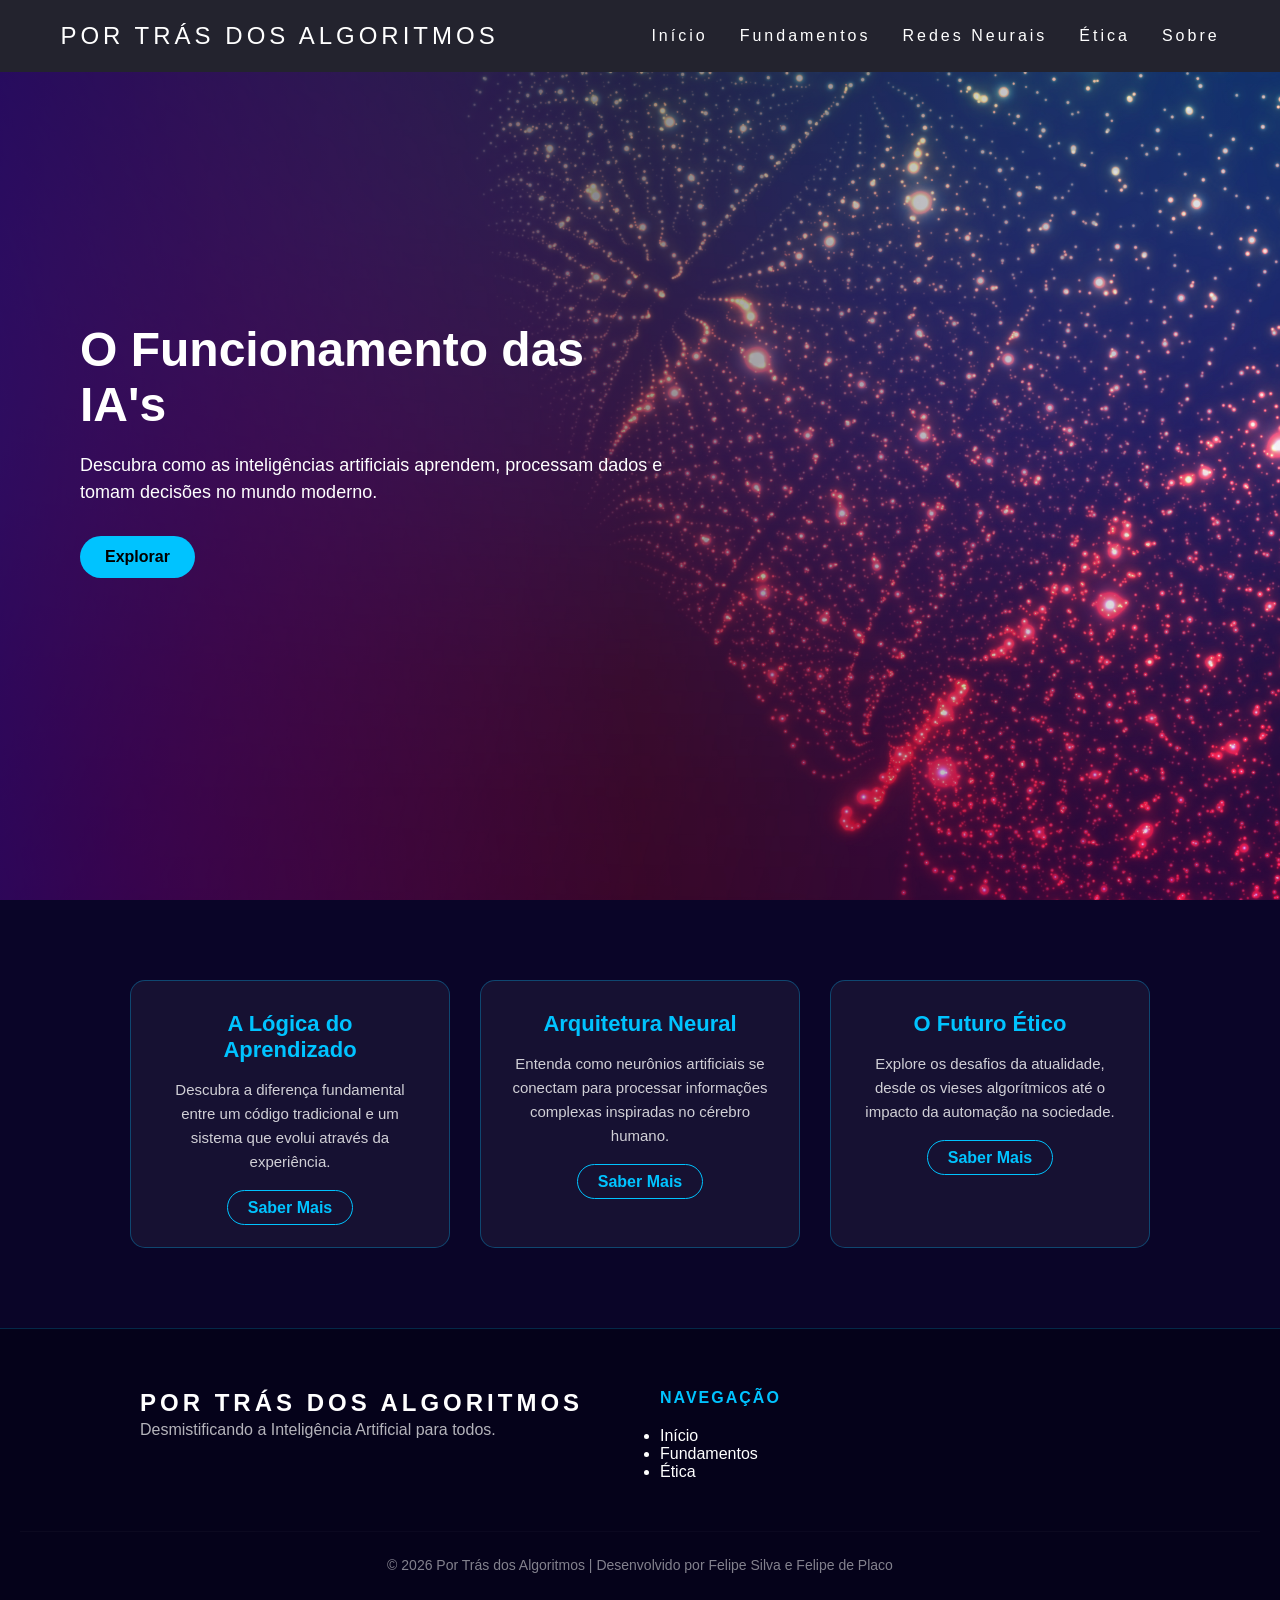
==== pages/index.html @ 89213008 "commit inicial page" ====
<!DOCTYPE html>
<html lang="pt-br">
<head>
    <meta charset="UTF-8">
    <title>O Funcionamento das IA's</title>
    <link rel="stylesheet" href="/style.css">
</head>
<body>
    <header>
        <nav>
            <a class="logo" href="/"> Por Trás dos Algoritmos </a>
                <ul class="nav-list">
                    <li><a href="index.html">Início</a></li>
                    <li><a href="fundamentos.html">Fundamentos</a></li>
                    <li><a href="redes-neurais.html">Redes Neurais</a></li>
                    <li><a href="etica.html">Ética</a></li>
                    <li><a href="sobre.html">Sobre</a></li>
                </ul>
        </nav>
    </header>


    <section class="hero">
        <div class="overlay"></div>

        <div class="content">
            <h1>O Funcionamento das IA's</h1>
            <p>
                Descubra como as inteligências artificiais aprendem,
                processam dados e tomam decisões no mundo moderno.
            </p>
            
            <a href="#conteudo" class="btn">Explorar</a>
        </div>
    </section>

    <section id="conteudo" class="container-cards">
        <div class="card">
            <h3>A Lógica do Aprendizado</h3>
            <p>Descubra a diferença fundamental entre um código tradicional e um sistema que evolui através da experiência.</p>
            <a href="fundamentos.html" class="btn-card">Saber Mais</a>
        </div>

        <div class="card">
            <h3>Arquitetura Neural</h3>
            <p>Entenda como neurônios artificiais se conectam para processar informações complexas inspiradas no cérebro humano.</p>
            <a href="redes-neurais.html" class="btn-card">Saber Mais</a>
        </div>

        <div class="card">
            <h3>O Futuro Ético</h3>
            <p>Explore os desafios da atualidade, desde os vieses algorítmicos até o impacto da automação na sociedade.</p>
            <a href="etica.html" class="btn-card">Saber Mais</a>
        </div>
    </section>

    <footer class="footer">
        <div class="footer-content">
            <div class="footer-section">
                <h3 class="logo">Por Trás dos Algoritmos</h3>
                <p>Desmistificando a Inteligência Artificial para todos.</p>
            </div>
            
            <div class="footer-section">
                <h4>Navegação</h4>
                <ul>
                    <li><a href="index.html">Início</a></li>
                    <li><a href="fundamentos.html">Fundamentos</a></li>
                    <li><a href="etica.html">Ética</a></li>
                </ul>
            </div>
            
        </div>
        <div class="footer-bottom">
            &copy; 2026 Por Trás dos Algoritmos | Desenvolvido por Felipe Silva e Felipe de Placo
        </div>
    </footer>

</body>
</html>
---- style.css ----
* {
    margin: 0;
    padding: 0;
    box-sizing: border-box;
    font-family:'Trebuchet MS', 'Lucida Sans Unicode', 'Lucida Grande', 'Lucida Sans', Arial, sans-serif
}

header {
    position: absolute; 
    top: 0;
    left: 0;
    width: 100%;
    z-index: 100;
}

a {
    color: white;
    text-decoration: none;
}

a:hover {
    opacity: 0.7;
}

.logo {
    font-size: 24px;
    text-transform: uppercase;
    letter-spacing: 4px;
}

nav {
    display: flex;
    justify-content: space-around;
    align-items: center;
    font-family: system-ui, -apple-system, Arial, Helvetica, sans-serif;
    background-color: #23232e;
    height: 8vh;
}

body {
    background-image: linear-gradient(to top, #173361 , #313562 , #472B52 , #391240 , #430849);
    background-attachment: fixed;
}

.nav-list {
    list-style: none;
    display: flex;
}

.nav-list li {
    letter-spacing: 3px;
    margin-left: 32px;
}

.hero {
    position: relative;
    height: 100vh;
    background: url(Images/1244.jpg) no-repeat center;
    background-size: cover;
    display: flex;
    align-items: center;
}

.overlay {
    position: absolute;
    width: 100%;
    height: 100%;
    background: linear-gradient(
        to right,
        rgba(9, 0, 92, 0.8),  
        rgba(0, 0, 0, 0.4),
        transparent
    );
}

.content {
    position: relative;
    color: white;
    max-width: 600px;
    margin-left: 80px;
}

.content h1 {
    font-size: 48px;
    margin-bottom: 20px;
}

.content p {
    font-size: 18px;
    margin-bottom: 30px;
    line-height: 1.5;
}

.btn {
    display: inline-block;
    padding: 12px 25px;
    background: #00c3ff;
    color: black;
    text-decoration: none;
    border-radius: 25px;
    font-weight: bold;
    transition: 0.3s;
}

.btn:hover {
    background: #00a2d6;
}

.container-cards {
    display: flex;       
    justify-content: center; 
    gap: 30px;            
    padding: 80px 20px;     
    background-color: #0a0528; 
    flex-wrap: wrap;          
}

.card {
    background: rgba(255, 255, 255, 0.05); 
    border: 1px solid rgba(0, 195, 255, 0.3);
    padding: 30px;
    width: 320px;
    border-radius: 15px;
    text-align: center;
    color: white;
    transition: all 0.4s ease;
}

.card:hover {
    transform: translateY(-15px); 
    border-color: #00c3ff;        
    background: rgba(0, 195, 255, 0.1); 
    box-shadow: 0 10px 30px rgba(0, 195, 255, 0.2); 
}

.card h3 {
    margin-bottom: 15px;
    color: #00c3ff;
    font-size: 22px;
}

.card p {
    font-size: 15px;
    line-height: 1.6;
    margin-bottom: 25px;
    opacity: 0.8;
}

.btn-card {
    color: #00c3ff;
    text-decoration: none;
    font-weight: bold;
    border: 1px solid #00c3ff;
    padding: 8px 20px;
    border-radius: 20px;
    transition: 0.3s;
}

.btn-card:hover {
    background: #00c3ff;
    color: black;
}

.footer {
    background-color: #05021a; 
    padding: 60px 20px 30px;
    color: white;
    border-top: 1px solid rgba(0, 195, 255, 0.2);
    margin-top: 0; 
}

.footer-content {
    display: flex;
    justify-content: space-around; 
    flex-wrap: wrap;
    gap: 40px;
    max-width: 1000px;
    margin: 0 auto;
}

.footer-section {
    flex: 1;
    min-width: 280px;
}

.footer-section h4 {
    color: #00c3ff;
    margin-bottom: 20px;
    text-transform: uppercase;
    font-size: 16px;
    letter-spacing: 2px;
}

.footer-section p {
    opacity: 0.7;
    line-height: 1.6;
    max-width: 400px;
}

.footer-nav {
    list-style: none;
}

.footer-nav li {
    margin-bottom: 12px;
}

.footer-nav a {
    transition: 0.3s;
    opacity: 0.8;
}

.footer-nav a:hover {
    color: #00c3ff;
    opacity: 1;
    padding-left: 5px; 
}

.footer-bottom {
    text-align: center;
    margin-top: 50px;
    padding-top: 25px;
    border-top: 1px solid rgba(255, 255, 255, 0.05);
    font-size: 14px;
    opacity: 0.5;
}
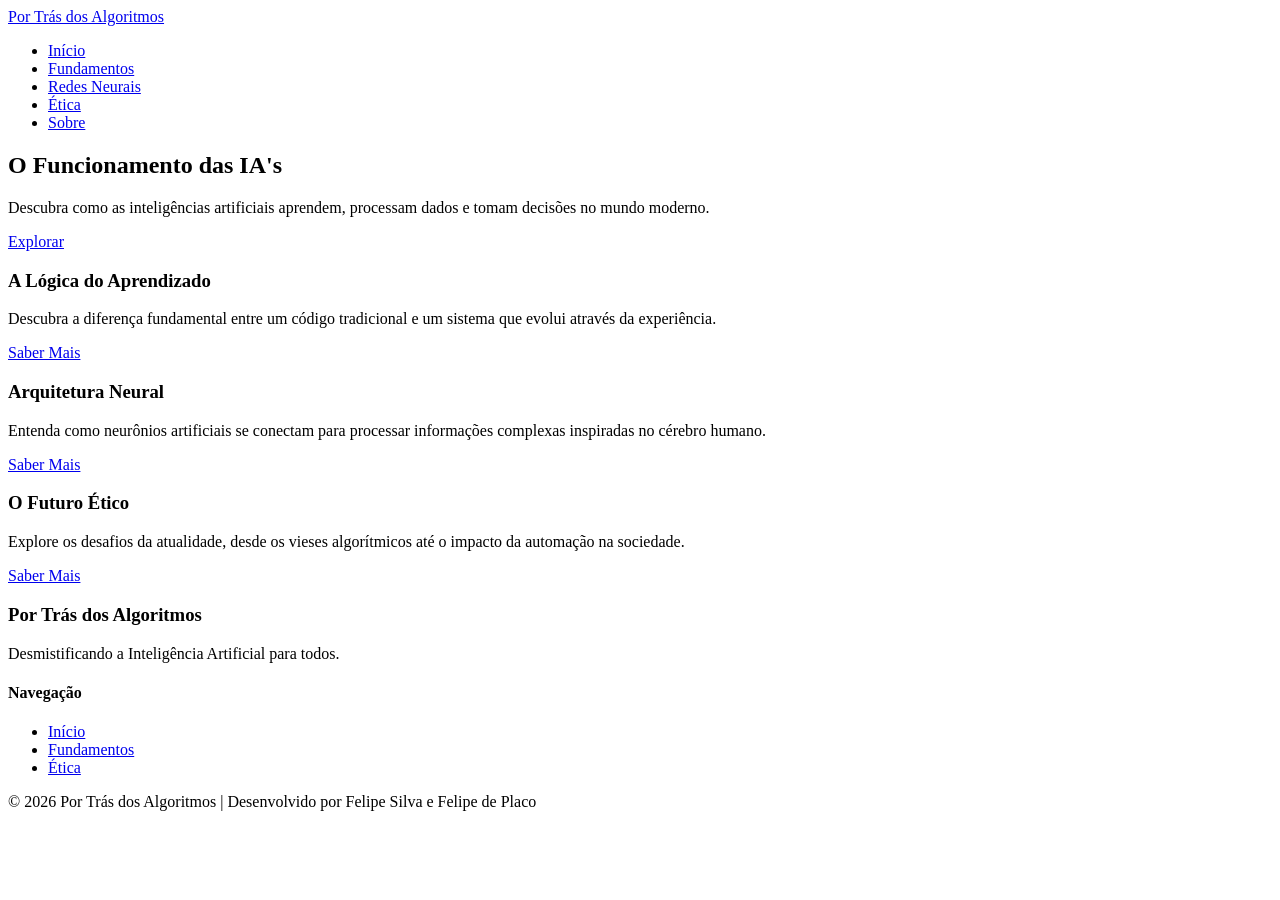
==== commit 10031654: "css corrigiddo" ====
--- a/pages/index.html
+++ b/pages/index.html
@@ -3,7 +3,7 @@
 <head>
     <meta charset="UTF-8">
     <title>O Funcionamento das IA's</title>
-    <link rel="stylesheet" href="/style.css">
+    <link rel="stylesheet" href="/IA-Site/style.css">
 </head>
 <body>
     <header>
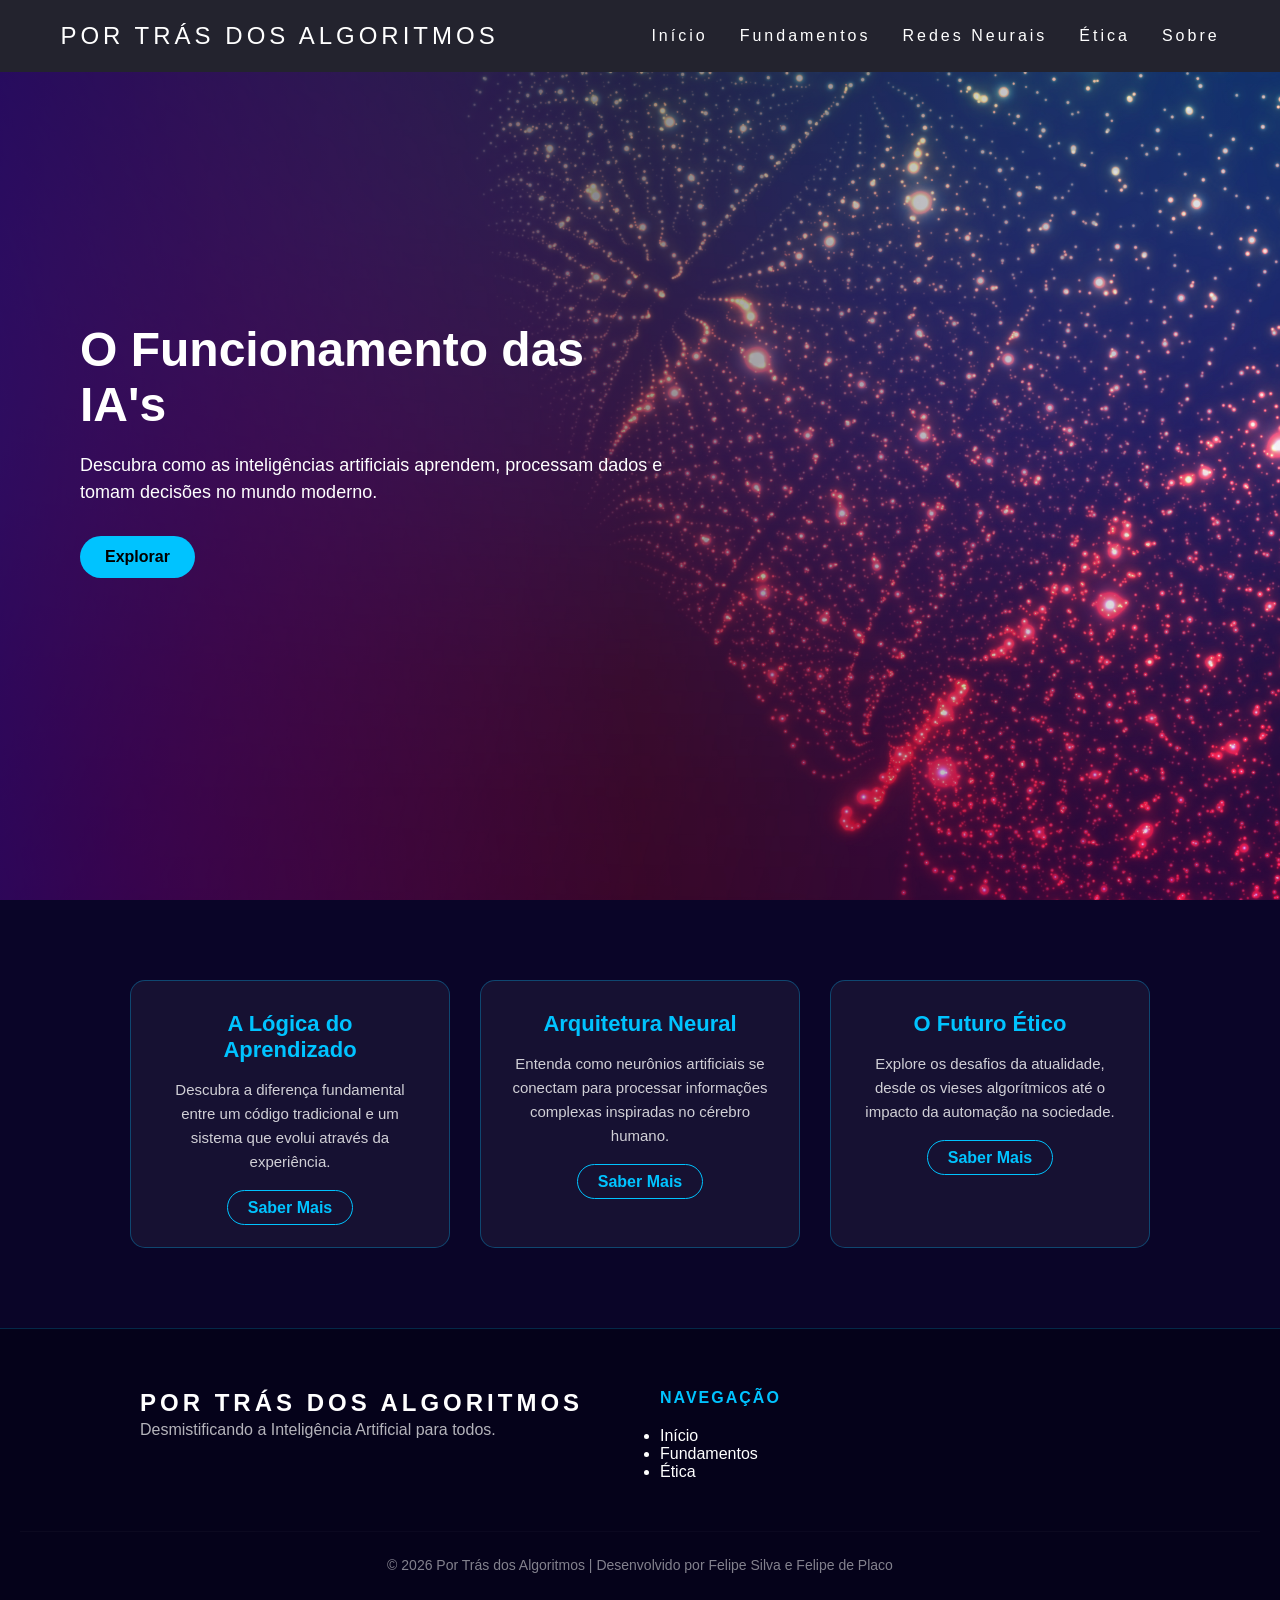
==== commit 8fc07532: "commit rename" ====
--- a/pages/index.html
+++ b/pages/index.html
@@ -3,7 +3,7 @@
 <head>
     <meta charset="UTF-8">
     <title>O Funcionamento das IA's</title>
-    <link rel="stylesheet" href="/IA-Site/style.css">
+    <link rel="stylesheet" href="/style.css">
 </head>
 <body>
     <header>
--- a/style.css
+++ b/style.css
@@ -0,0 +1,280 @@
+* {
+    margin: 0;
+    padding: 0;
+    box-sizing: border-box;
+    font-family:'Trebuchet MS', 'Lucida Sans Unicode', 'Lucida Grande', 'Lucida Sans', Arial, sans-serif
+}
+
+header {
+    position: absolute; 
+    top: 0;
+    left: 0;
+    width: 100%;
+    z-index: 100;
+}
+
+a {
+    color: white;
+    text-decoration: none;
+}
+
+a:hover {
+    opacity: 0.7;
+}
+
+.logo {
+    font-size: 24px;
+    text-transform: uppercase;
+    letter-spacing: 4px;
+}
+
+nav {
+    display: flex;
+    justify-content: space-around;
+    align-items: center;
+    font-family: system-ui, -apple-system, Arial, Helvetica, sans-serif;
+    background-color: #23232e;
+    height: 8vh;
+}
+
+body {
+    background-image: linear-gradient(to top, #173361 , #313562 , #472B52 , #391240 , #430849);
+    background-attachment: fixed;
+}
+
+.nav-list {
+    list-style: none;
+    display: flex;
+}
+
+.nav-list li {
+    letter-spacing: 3px;
+    margin-left: 32px;
+}
+
+.hero {
+    position: relative;
+    height: 100vh;
+    background: url(imgs/background.jpg) no-repeat center;
+    background-size: cover;
+    display: flex;
+    align-items: center;
+}
+
+.overlay {
+    position: absolute;
+    width: 100%;
+    height: 100%;
+    background: linear-gradient(
+        to right,
+        rgba(9, 0, 92, 0.8),  
+        rgba(0, 0, 0, 0.4),
+        transparent
+    );
+}
+
+.content {
+    position: relative;
+    color: white;
+    max-width: 600px;
+    margin-left: 80px;
+}
+
+.content h1 {
+    font-size: 48px;
+    margin-bottom: 20px;
+}
+
+.content p {
+    font-size: 18px;
+    margin-bottom: 30px;
+    line-height: 1.5;
+}
+
+.btn {
+    display: inline-block;
+    padding: 12px 25px;
+    background: #00c3ff;
+    color: black;
+    text-decoration: none;
+    border-radius: 25px;
+    font-weight: bold;
+    transition: 0.3s;
+}
+
+.btn:hover {
+    background: #00a2d6;
+}
+
+.container-cards {
+    display: flex;       
+    justify-content: center; 
+    gap: 30px;            
+    padding: 80px 20px;     
+    background-color: #0a0528; 
+    flex-wrap: wrap;          
+}
+
+.card {
+    background: rgba(255, 255, 255, 0.05); 
+    border: 1px solid rgba(0, 195, 255, 0.3);
+    padding: 30px;
+    width: 320px;
+    border-radius: 15px;
+    text-align: center;
+    color: white;
+    transition: all 0.4s ease;
+}
+
+.card:hover {
+    transform: translateY(-15px); 
+    border-color: #00c3ff;        
+    background: rgba(0, 195, 255, 0.1); 
+    box-shadow: 0 10px 30px rgba(0, 195, 255, 0.2); 
+}
+
+.card h3 {
+    margin-bottom: 15px;
+    color: #00c3ff;
+    font-size: 22px;
+}
+
+.card p {
+    font-size: 15px;
+    line-height: 1.6;
+    margin-bottom: 25px;
+    opacity: 0.8;
+}
+
+.btn-card {
+    color: #00c3ff;
+    text-decoration: none;
+    font-weight: bold;
+    border: 1px solid #00c3ff;
+    padding: 8px 20px;
+    border-radius: 20px;
+    transition: 0.3s;
+}
+
+.btn-card:hover {
+    background: #00c3ff;
+    color: black;
+}
+
+.footer {
+    background-color: #05021a; 
+    padding: 60px 20px 30px;
+    color: white;
+    border-top: 1px solid rgba(0, 195, 255, 0.2);
+    margin-top: 0; 
+}
+
+.footer-content {
+    display: flex;
+    justify-content: space-around; 
+    flex-wrap: wrap;
+    gap: 40px;
+    max-width: 1000px;
+    margin: 0 auto;
+}
+
+.footer-section {
+    flex: 1;
+    min-width: 280px;
+}
+
+.footer-section h4 {
+    color: #00c3ff;
+    margin-bottom: 20px;
+    text-transform: uppercase;
+    font-size: 16px;
+    letter-spacing: 2px;
+}
+
+.footer-section p {
+    opacity: 0.7;
+    line-height: 1.6;
+    max-width: 400px;
+}
+
+.footer-nav {
+    list-style: none;
+}
+
+.footer-nav li {
+    margin-bottom: 12px;
+}
+
+.footer-nav a {
+    transition: 0.3s;
+    opacity: 0.8;
+}
+
+.footer-nav a:hover {
+    color: #00c3ff;
+    opacity: 1;
+    padding-left: 5px; 
+}
+
+.footer-bottom {
+    text-align: center;
+    margin-top: 50px;
+    padding-top: 25px;
+    border-top: 1px solid rgba(255, 255, 255, 0.05);
+    font-size: 14px;
+    opacity: 0.5;
+}
+
+
+.article-content {
+    max-width: 900px;      
+    margin: 0 auto;        
+    padding: 80px 20px;    
+    color: white;          
+}
+
+.article-content section {
+    margin-bottom: 60px;   
+}
+
+.article-content h2 {
+    color: #00c3ff;        
+    font-size: 32px;
+    margin-bottom: 25px;
+    border-bottom: 1px solid rgba(0, 195, 255, 0.2); 
+    padding-bottom: 10px;
+}
+
+.article-content p {
+    font-size: 18px;
+    line-height: 1.8;      
+    margin-bottom: 20px;
+    opacity: 0.9;          
+}
+
+.article-content ul {
+    list-style: none;      
+    margin-bottom: 30px;
+}
+
+.article-content li {
+    font-size: 18px;
+    line-height: 1.8;
+    margin-bottom: 15px;
+    padding-left: 20px;
+    position: relative;
+}
+
+
+.article-content li::before {
+    content: "▹";
+    position: absolute;
+    left: 0;
+    color: #00c3ff;
+    font-weight: bold;
+}
+
+.article-content strong {
+    color: #00c3ff;       
+    font-weight: 600;
+}
